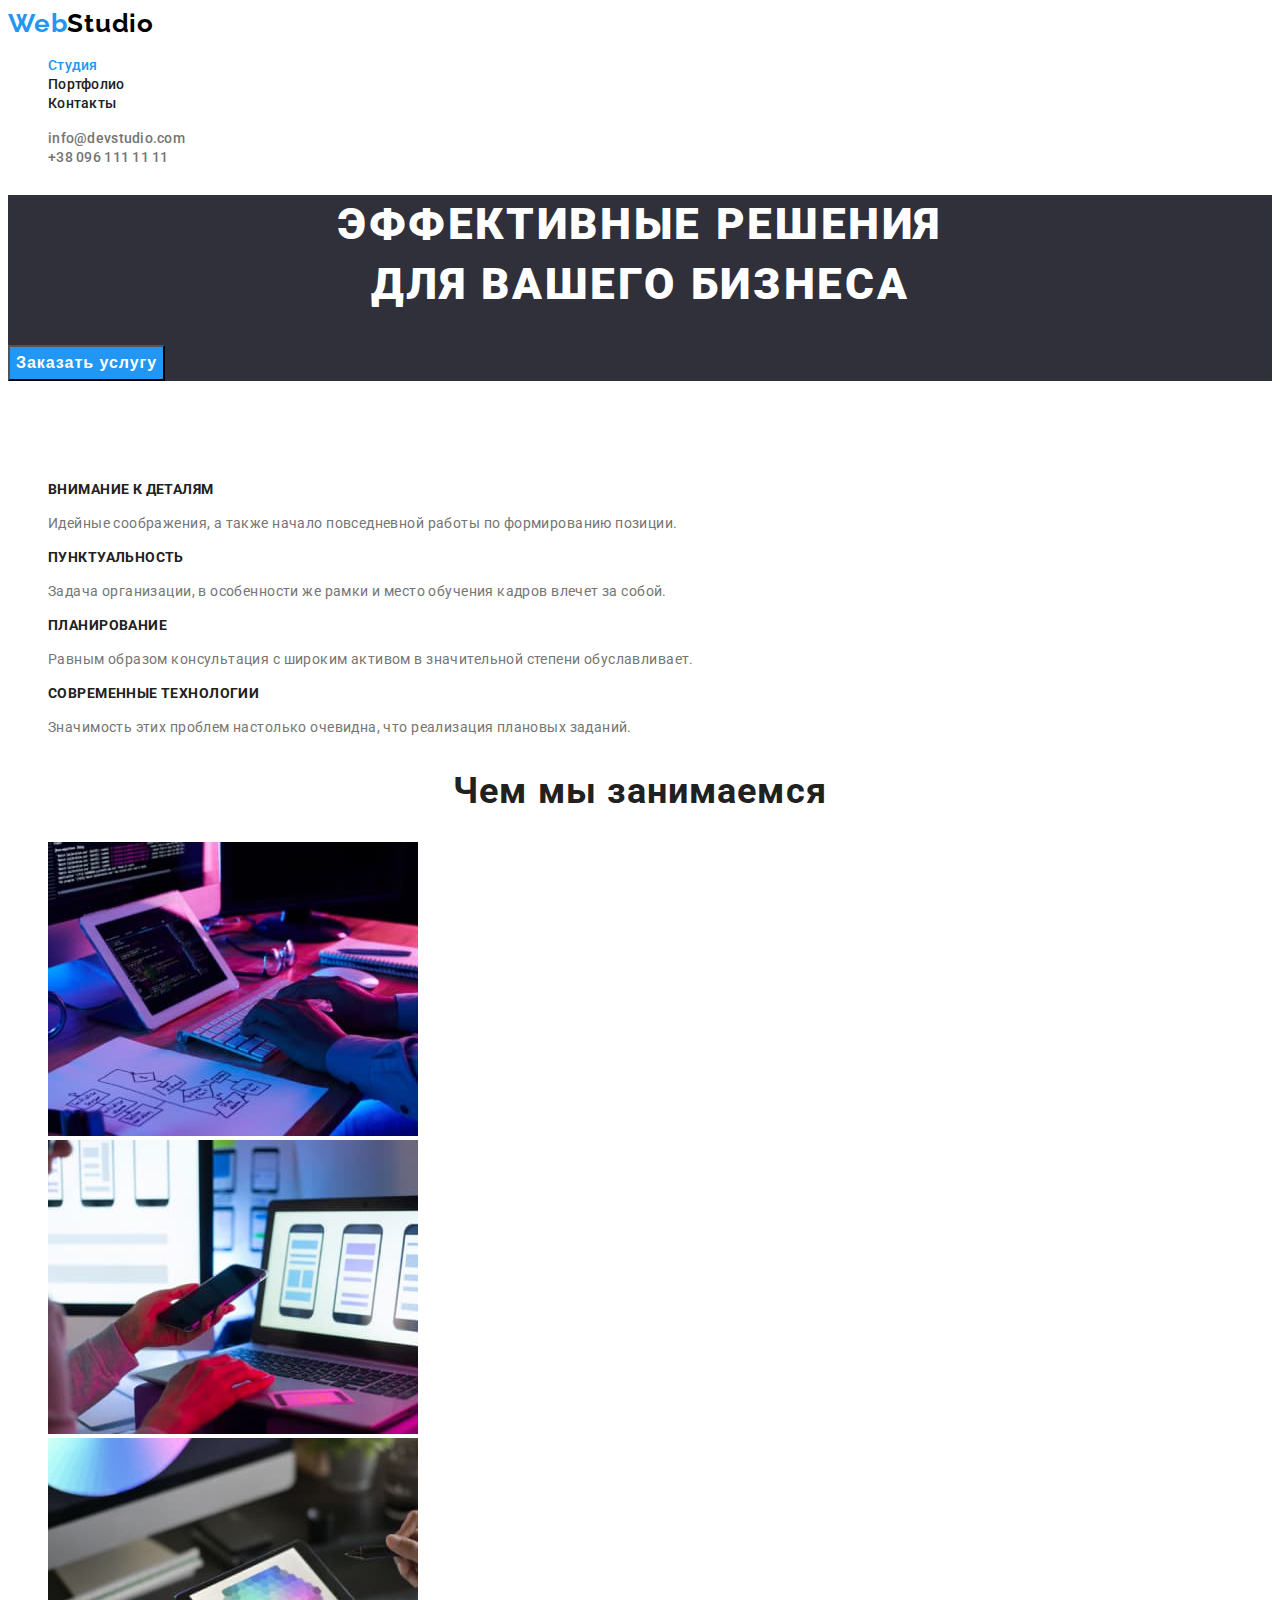
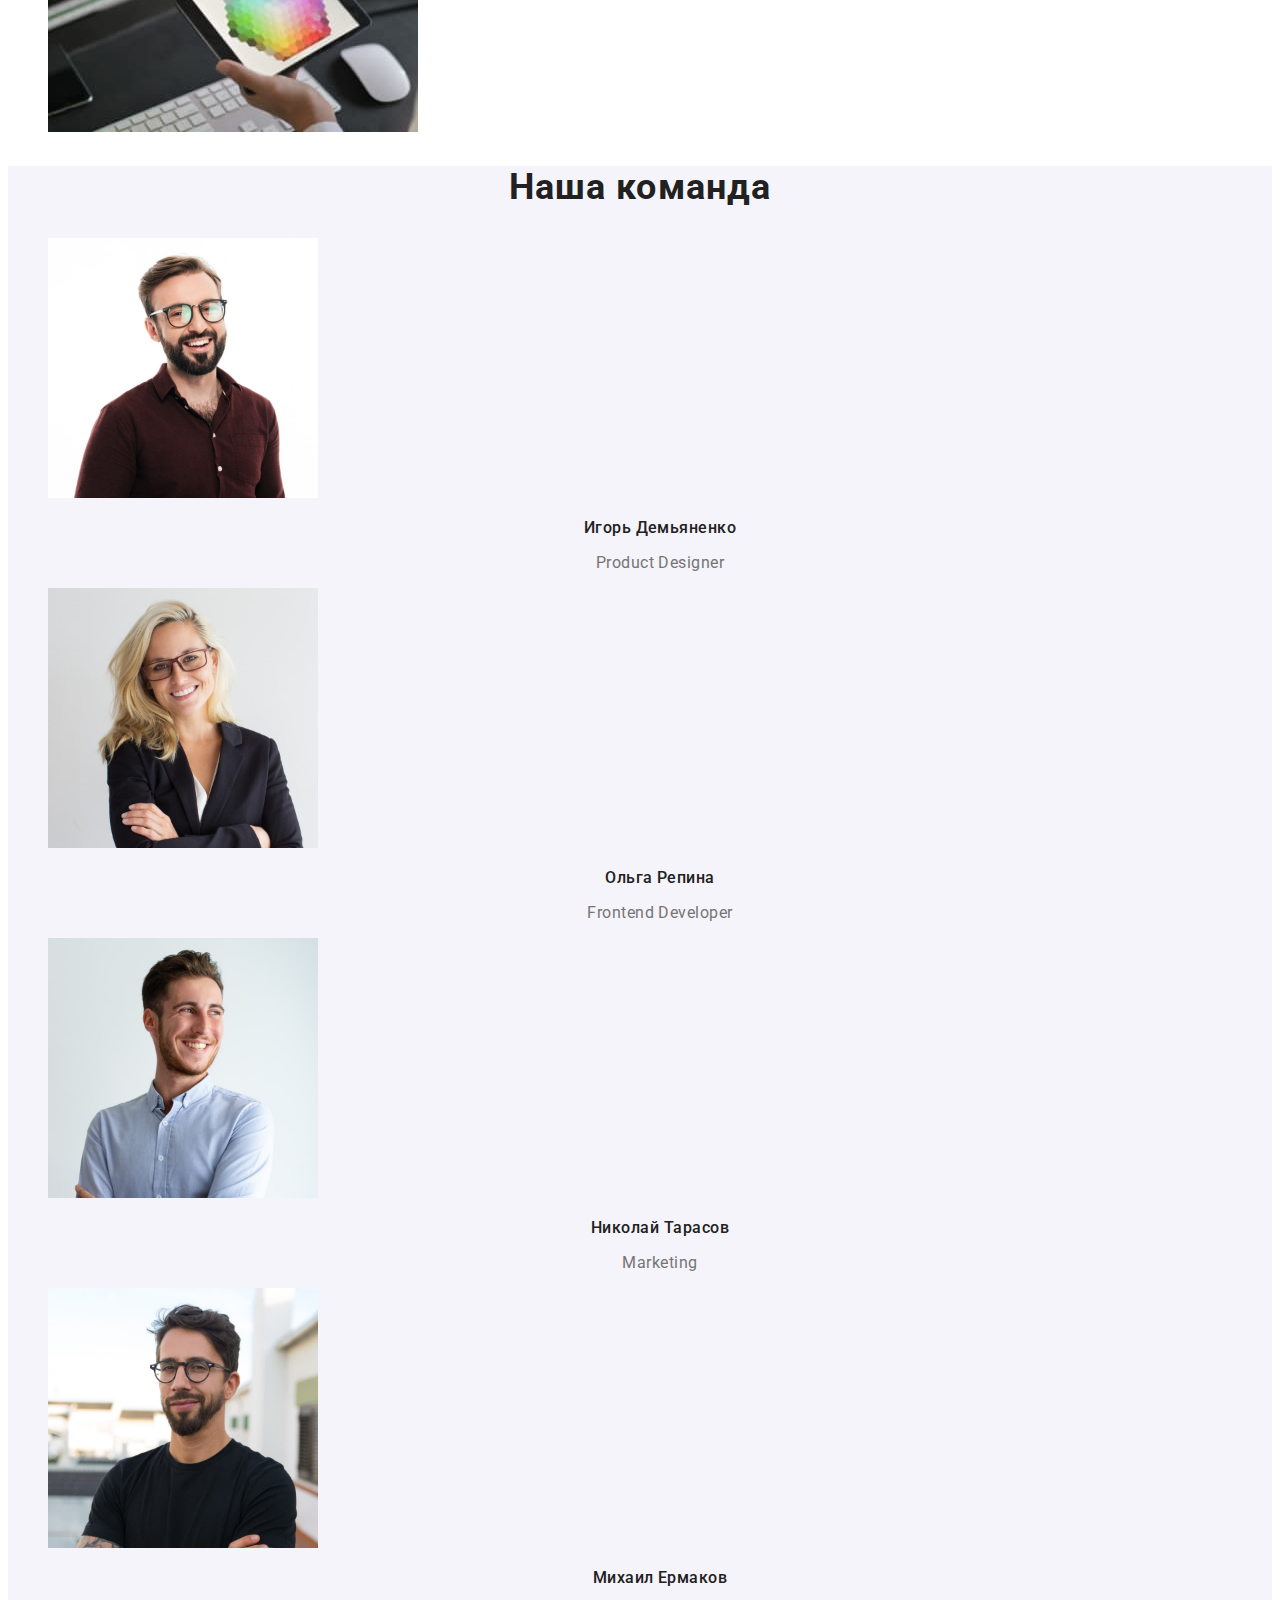
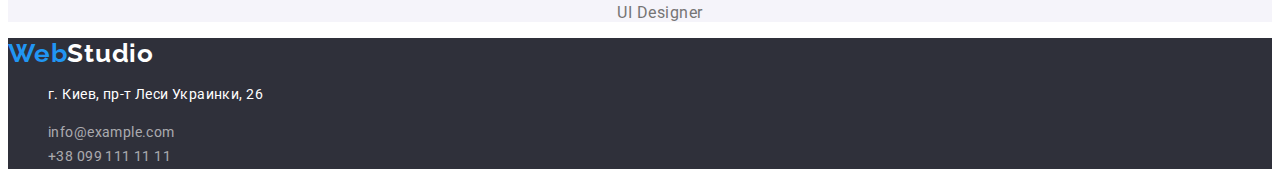
==== index.html @ df8b2f71 "Добавляет файлы hw-02" ====
<!DOCTYPE html>
<html lang="ru">
<head>
    <meta charset="UTF-8">
    <meta http-equiv="X-UA-Compatible" content="IE=edge">
    <meta name="viewport" content="width=device-width, initial-scale=1.0">
    <link rel="preconnect" href="https://fonts.googleapis.com">
    <link rel="preconnect" href="https://fonts.gstatic.com" crossorigin>
    <link href="https://fonts.googleapis.com/css2?family=Raleway:wght@700&family=Roboto:wght@400;500;700;900&display=swap" rel="stylesheet">
    <link rel="stylesheet" href="./css/style.css">
    <title>Студия</title>
</head>
<body>
    <!-- Верхняя линия-->
    <header class="header">
        <nav class="header-nav">
            <a href="" lang="en" class="logo link"><span>Web</span>Studio</a>
            <ul class="header-nav-list list">
                <li><a href="./index.html" class="header-nav-item current link">Студия</a></li>
                <li><a href="./portfolio.html" class="header-nav-item link">Портфолио</a></li>
                <li><a href="" class="header-nav-item link">Контакты</a></li>
            </ul>
        </nav>
        <ul class="header-contacts-list list">
            <li><a href="mailto:info@devstudio.com" class="header-contacts-item link">info@devstudio.com</a></li>
            <li><a href="tel:+380961111111" class="header-contacts-item link">+38 096 111 11 11</a></li>
        </ul>
    </header>
    <main>
        <!--Шапка-->
        <section class="hero">
            <h1 class="hero-title">Эффективные решения <br/> для вашего бизнеса</h1>
            <button type="button" class="hero-btn">Заказать услугу</button>
        </section>

        <!--Особенности-->
        <section class="specifics">
            <h2 class="secondary-title">Особенности</h2>
            <ul class="specifics-list list">
                <li>
                    <h3 class="specifics-title">Внимание к деталям</h3>
                    <p class="specifics-text">Идейные соображения, а также начало повседневной работы по формированию позиции.</p>
                </li>
                <li>
                    <h3 class="specifics-title">Пунктуальность</h3>
                    <p class="specifics-text">Задача организации, в особенности же рамки и место обучения кадров влечет за собой.</p>
                </li>
                <li>
                    <h3 class="specifics-title">Планирование</h3>
                    <p class="specifics-text">Равным образом консультация с широким активом в значительной степени обуславливает.</p>
                </li>
                <li>
                    <h3 class="specifics-title">Современные технологии</h3>
                    <p class="specifics-text">Значимость этих проблем настолько очевидна, что реализация плановых заданий.</p>
                </li>
            </ul>
        </section>

        <!--Чем мы занимаемся-->
        <section class="what-we-do">
            <h2 class="secondary-title">Чем мы занимаемся</h2>
            <ul class="what-we-do-list list">
                <li>
                    <a href=""><img src="./images/img1.jpg" alt="Веб-сайты" width="370" /></a>
                </li>
                <li>
                    <a href=""><img src="./images/img2.jpg" alt="Мобильные приложения" width="370" /></a>
                </li>
                <li>
                    <a href=""><img src="./images/img3.jpg" alt="Дизайн" width="370" /></a>
                </li>
            </ul>
        </section>

        <!--Наша команда-->
        <section class="team">
            <h2 class="secondary-title">Наша команда</h2>
            <ul class="team-list list">
                <li>
                    <img src="./images/demyanenko.jpg" alt="Игорь Демьяненко" width="270" class="team-list-photo">
                    <h3 class="team-list-title">Игорь Демьяненко</h3>
                    <p lang="en" class="team-list-text">Product Designer</p>
                </li>
                <li>
                    <img src="./images/repina.jpg" alt="Ольга Репина" width="270">
                    <h3 class="team-list-title">Ольга Репина</h3>
                    <p lang="en" class="team-list-text">Frontend Developer</p>
                </li>
                <li>
                    <img src="./images/tarasov.jpg" alt="Николай Тарасов" width="270">
                    <h3 class="team-list-title">Николай Тарасов</h3>
                    <p lang="en" class="team-list-text">Marketing</p>
                </li>
                <li>
                    <img src="./images/ermakov.jpg" alt="Михаил Ермаков" width="270">
                    <h3 class="team-list-title">Михаил Ермаков</h3>
                    <p lang="en" class="team-list-text">UI Designer</p>
                </li>
            </ul>
        </section>
    </main>
    <!--Подвал-->
    <footer class="footer">
        <a href="" lang="en" class="logo logo-footer link"><span>Web</span>Studio</a>
        <address>
            <ul class="address-list list">
                <li><p class="address link">г. Киев, пр-т Леси Украинки, 26</p></li>
                <li><a href="mailto:info@example.com" class="address-item link">info@example.com  </a></li>
                <li><a href="tel:+380991111111" class="address-item link">+38 099 111 11 11</a></li>
            </ul>
        </address>

    </footer>
</body>
</html>
---- css/style.css ----
/* основной черный цвет шрифта #212121 */
/* серый цвет шрифта #757575 */
/* голубой цвет #2196F3 */
/* основной белый цвет #ffffff */
/* темный фон #2F303A */
/* светло-серый фон #F5F4FA */

:root {
  --primary-text-color: #212121;
  --secondary-text-color: #757575;
  --accent-color: #2196f3;
  --primary-white-color: #ffffff;
  --dark-bg-color: #2f303a;
  --lightgray-bg-color: #f5f4fa;
}
body {
  font-family: "Roboto", sans-serif;
  color: var(--primary-text-color);
}
.list {
  list-style: none;
}
.link {
  text-decoration: none;
}
/* Верхняя линия*/
.logo {
  color: #000000;
  font-family: "Raleway", sans-serif;
  font-weight: 700;
  font-size: 26px;
  line-height: 1.19;
  letter-spacing: 0.03em;
}

.logo > span {
  color: var(--accent-color);
}

.header-nav-item,
.header-contacts-item {
  color: var(--primary-text-color);
  font-weight: 500;
  font-size: 14px;
  line-height: 1.14;
  letter-spacing: 0.02em;
}

.header-contacts-item {
  color: var(--secondary-text-color);
}

.header-nav-item:hover,
.header-nav-item:focus,
.header-contacts-item:hover,
.header-contacts-item:focus,
.header-nav-item.current {
  color: var(--accent-color);
}

/* Шапка */

.hero {
  background-color: var(--dark-bg-color);
}
.hero-title {
  color: var(--primary-white-color);
  font-weight: 900;
  font-size: 44px;
  line-height: 1.36;
  text-align: center;
  letter-spacing: 0.06em;
  text-transform: uppercase;
}
.hero-btn {
  color: var(--primary-white-color);
  background-color: var(--accent-color);
  font-weight: 700;
  font-size: 16px;
  line-height: 1.875;
  letter-spacing: 0.06em;
}
.hero-btn:focus,
.hero-btn:hover {
  background-color: #188ce8;
}

/* Особенности */

.secondary-title {
  font-weight: 700;
  font-size: 36px;
  line-height: 1.17;
  text-align: center;
  letter-spacing: 0.03em;
}
/* Временный вариант скрыть заголовок, которого нет на макете */
.specifics > .secondary-title {
  color: var(--primary-white-color);
}

.specifics-title {
  font-weight: 700;
  font-size: 14px;
  line-height: 1.14;
  letter-spacing: 0.03em;
  text-transform: uppercase;
}

.specifics-text {
  color: var(--secondary-text-color);
  font-size: 14px;
  line-height: 1.71;
  letter-spacing: 0.03em;
}

/* наша команда */
.team {
  background-color: var(--lightgray-bg-color);
}

.team-list-title,
.team-list-text {
  font-weight: 500;
  font-size: 16px;
  line-height: 1.19;
  text-align: center;
  letter-spacing: 0.03em;
}

.team-list-text {
  font-weight: 400;
  color: var(--secondary-text-color);
}

/* Портфолио */

/* Временный вариант скрыть заголовок, которого нет на макете */
.portfolio-title {
  color: var(--primary-white-color);
}
.portfolio-btn {
  background-color: var(--lightgray-bg-color);
  font-family: inherit;
  font-weight: 500;
  font-size: 16px;
  line-height: 1.62;
  text-align: center;
  letter-spacing: 0.03em;
  cursor: pointer;
}
.portfolio-btn:focus,
.portfolio-btn:hover {
  background-color: var(--accent-color);
  color: var(--primary-white-color);
}

.portfolio-list-title {
  color: var(--primary-text-color);
  font-weight: 700;
  font-size: 18px;
  line-height: 2;
  letter-spacing: 0.06em;
}
.portfolio-list-text {
  color: var(--secondary-text-color);
  font-size: 16px;
  line-height: 1.875;
  letter-spacing: 0.03em;
}
/* Подвал */
.footer {
  background-color: var(--dark-bg-color);
}
.logo-footer {
  color: var(--primary-white-color);
}
.address-list {
  color: var(--primary-white-color);
  font-style: normal;
  font-size: 14px;
  line-height: 1.71;
  letter-spacing: 0.03em;
}
.address-item {
  color: rgba(255, 255, 255, 0.6);
}
.address-item:hover,
.address-item:focus {
  color: var(--accent-color);
}
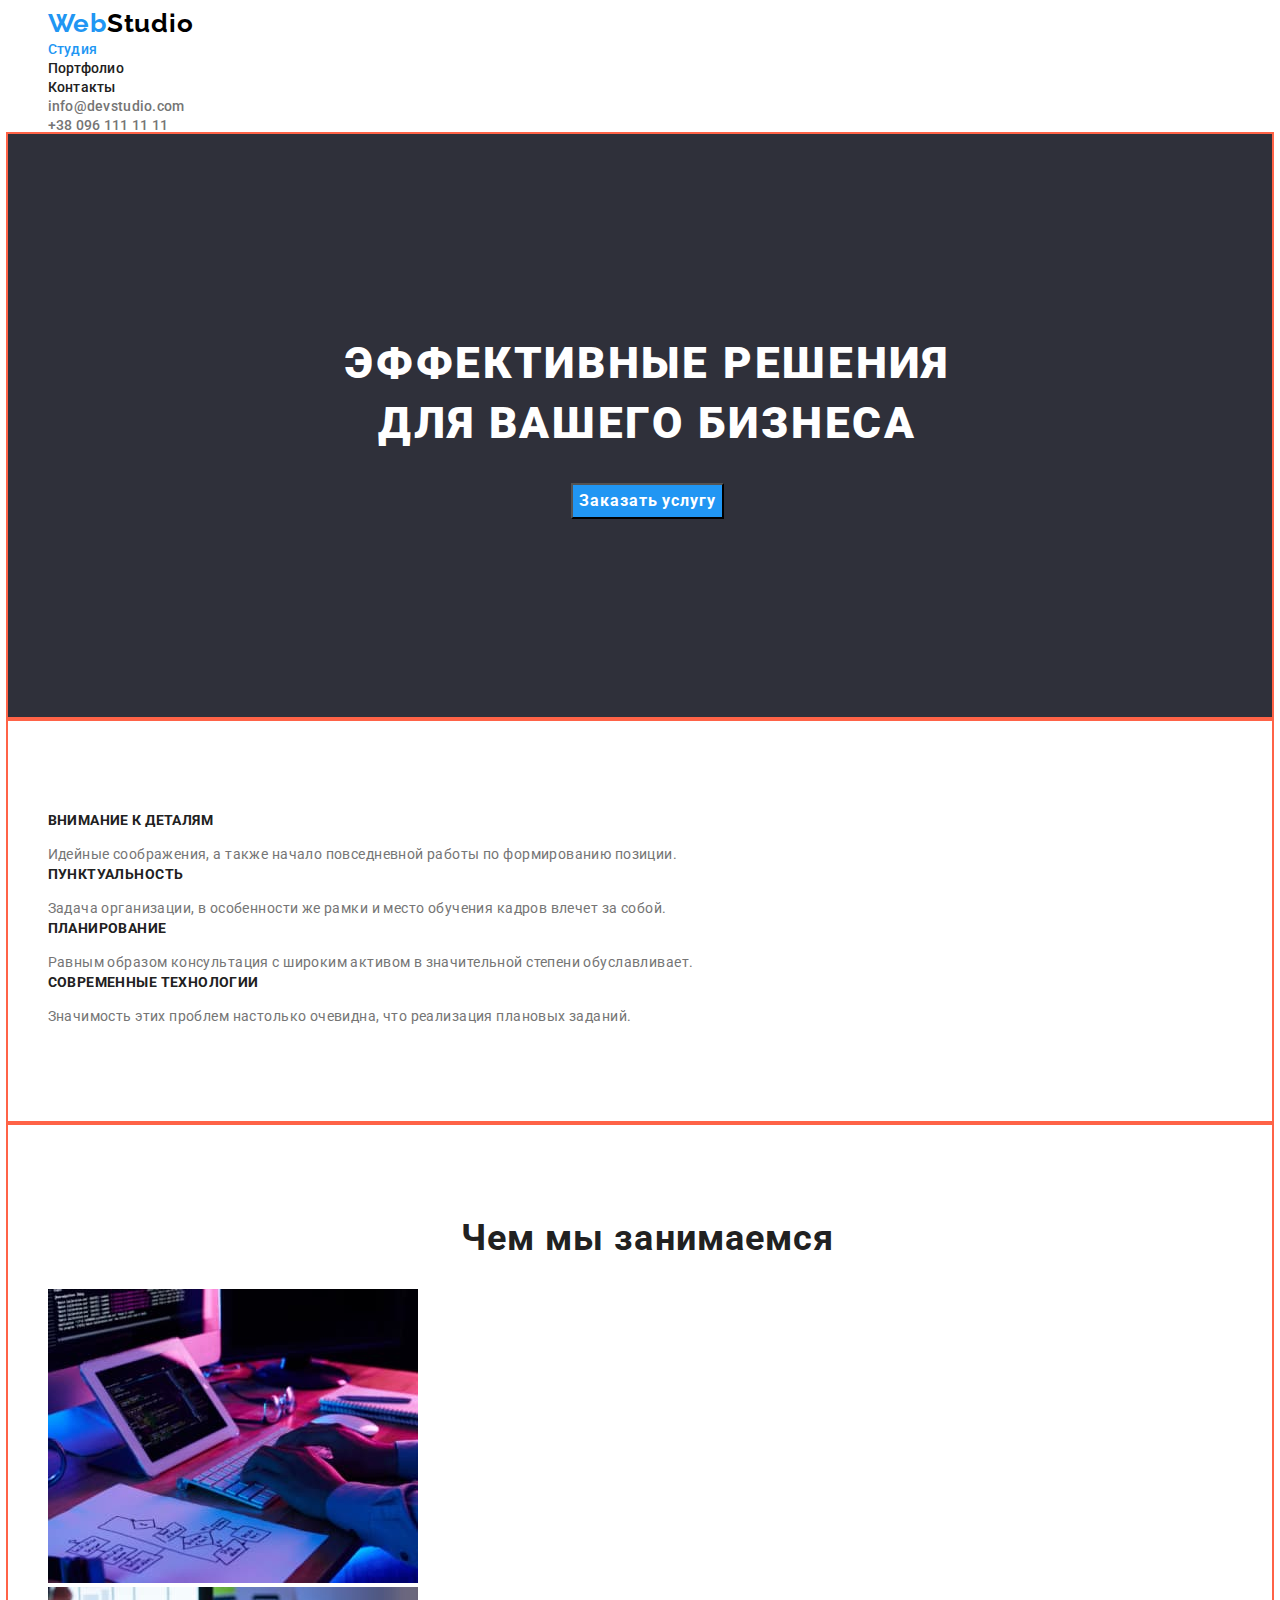
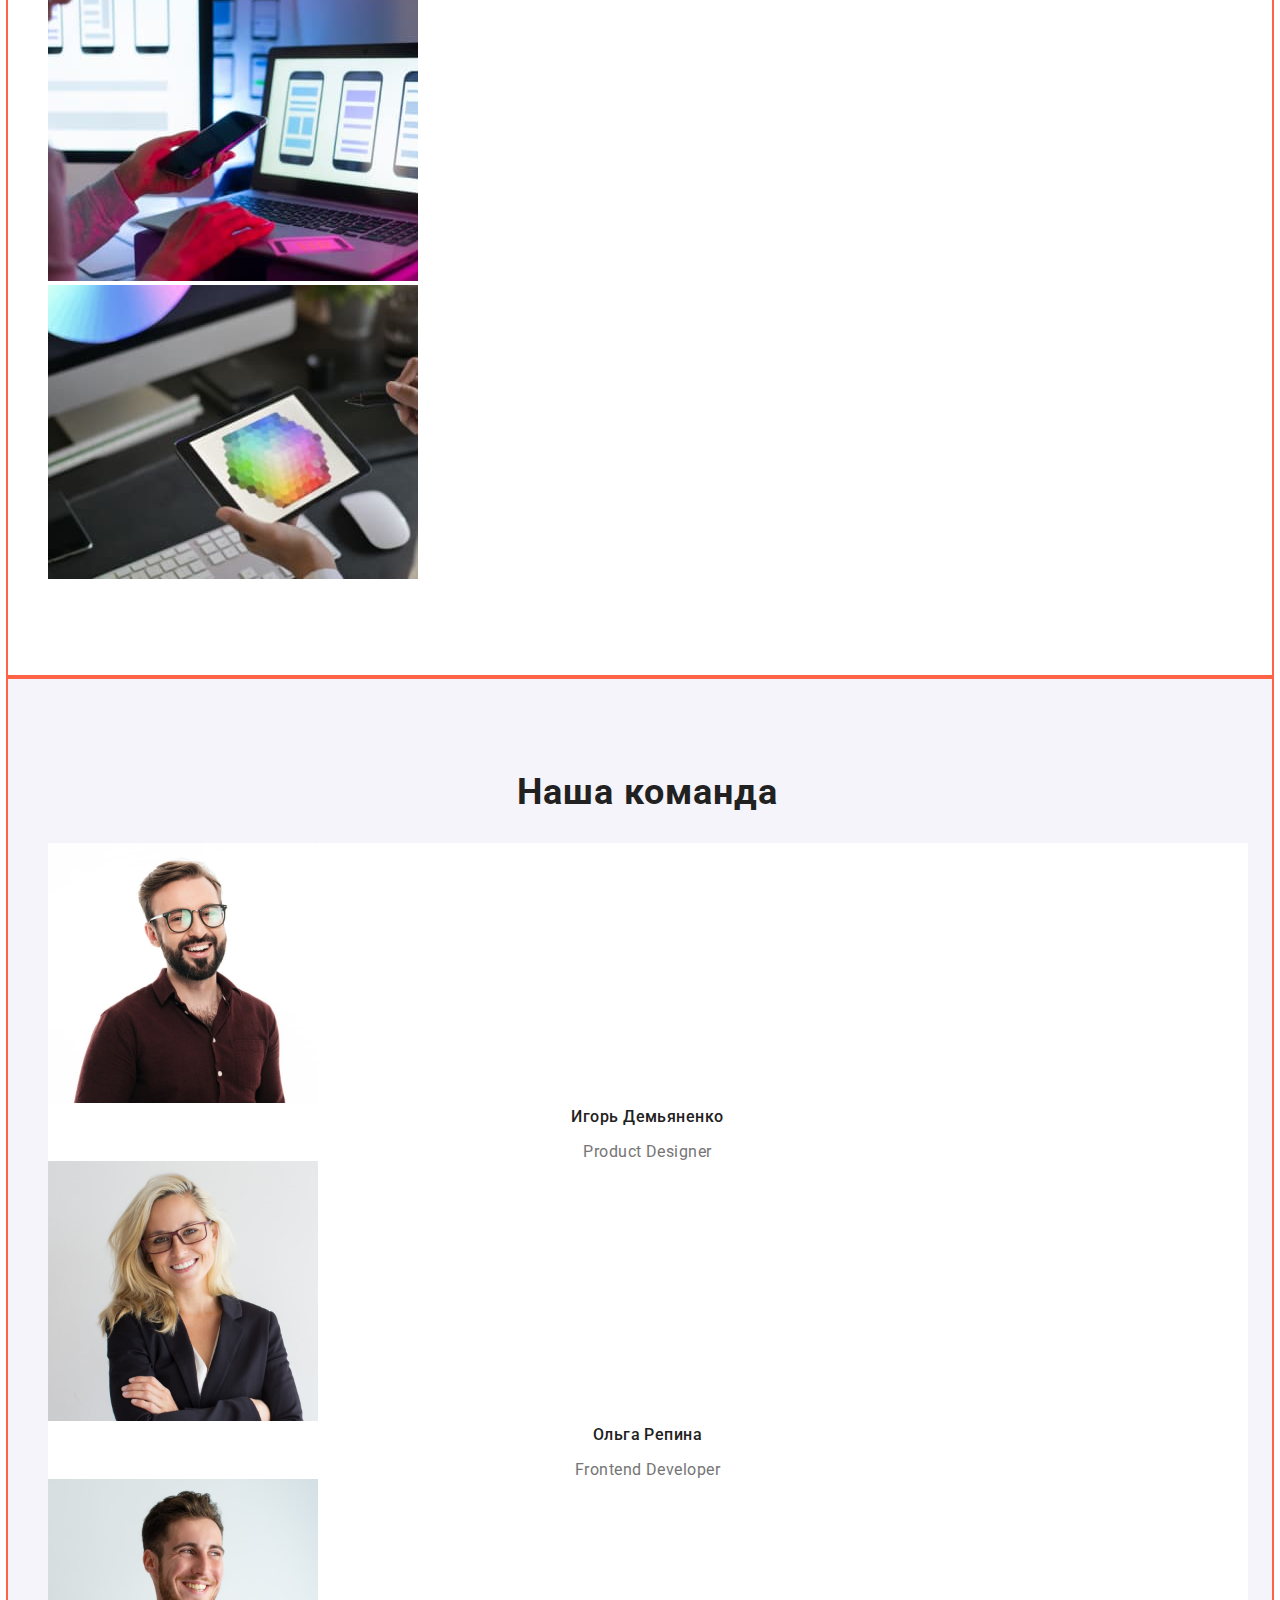
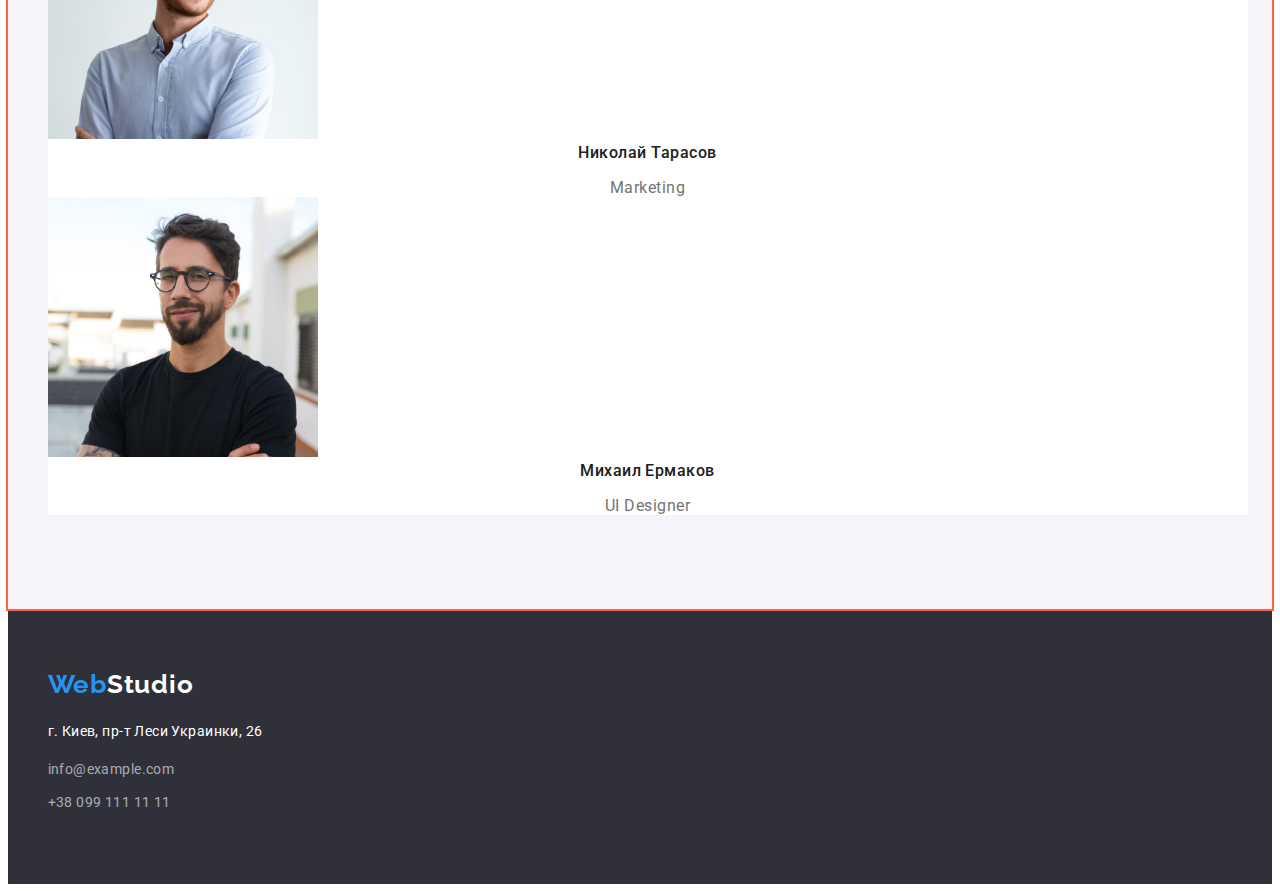
==== commit f37c4fe3: "добавляет ширины, отступы, поля страницы Студия" ====
--- a/index.html
+++ b/index.html
@@ -4,6 +4,7 @@
     <meta charset="UTF-8">
     <meta http-equiv="X-UA-Compatible" content="IE=edge">
     <meta name="viewport" content="width=device-width, initial-scale=1.0">
+    <link rel="stylesheet" href="node_modules/modern-normalize/modern-normalize.css">
     <link rel="preconnect" href="https://fonts.googleapis.com">
     <link rel="preconnect" href="https://fonts.gstatic.com" crossorigin>
     <link href="https://fonts.googleapis.com/css2?family=Raleway:wght@700&family=Roboto:wght@400;500;700;900&display=swap" rel="stylesheet">
@@ -12,7 +13,9 @@
 </head>
 <body>
     <!-- Верхняя линия-->
+    
     <header class="header">
+        <div class="container">
         <nav class="header-nav">
             <a href="" lang="en" class="logo link"><span>Web</span>Studio</a>
             <ul class="header-nav-list list">
@@ -25,90 +28,104 @@
             <li><a href="mailto:info@devstudio.com" class="header-contacts-item link">info@devstudio.com</a></li>
             <li><a href="tel:+380961111111" class="header-contacts-item link">+38 096 111 11 11</a></li>
         </ul>
+        </div>
     </header>
     <main>
         <!--Шапка-->
-        <section class="hero">
+        <section class="hero section">
+            <div class="container">
             <h1 class="hero-title">Эффективные решения <br/> для вашего бизнеса</h1>
             <button type="button" class="hero-btn">Заказать услугу</button>
+            </div>
         </section>
 
         <!--Особенности-->
-        <section class="specifics">
-            <h2 class="secondary-title">Особенности</h2>
-            <ul class="specifics-list list">
-                <li>
-                    <h3 class="specifics-title">Внимание к деталям</h3>
-                    <p class="specifics-text">Идейные соображения, а также начало повседневной работы по формированию позиции.</p>
-                </li>
-                <li>
-                    <h3 class="specifics-title">Пунктуальность</h3>
-                    <p class="specifics-text">Задача организации, в особенности же рамки и место обучения кадров влечет за собой.</p>
-                </li>
-                <li>
-                    <h3 class="specifics-title">Планирование</h3>
-                    <p class="specifics-text">Равным образом консультация с широким активом в значительной степени обуславливает.</p>
-                </li>
-                <li>
-                    <h3 class="specifics-title">Современные технологии</h3>
-                    <p class="specifics-text">Значимость этих проблем настолько очевидна, что реализация плановых заданий.</p>
-                </li>
-            </ul>
+        <section class="specifics section">
+            <div class="container">
+                <!-- <h2 class="secondary-title">Особенности</h2> -->
+                <ul class="specifics-list list">
+                    <li>
+                        <h3 class="specifics-title">Внимание к деталям</h3>
+                        <p class="specifics-text">Идейные соображения, а также начало повседневной работы по формированию позиции.</p>
+                    </li>
+                    <li>
+                        <h3 class="specifics-title">Пунктуальность</h3>
+                        <p class="specifics-text">Задача организации, в особенности же рамки и место обучения кадров влечет за собой.
+                        </p>
+                    </li>
+                    <li>
+                        <h3 class="specifics-title">Планирование</h3>
+                        <p class="specifics-text">Равным образом консультация с широким активом в значительной степени обуславливает.
+                        </p>
+                    </li>
+                    <li>
+                        <h3 class="specifics-title">Современные технологии</h3>
+                        <p class="specifics-text">Значимость этих проблем настолько очевидна, что реализация плановых заданий.</p>
+                    </li>
+                </ul>
+            </div>
         </section>
 
         <!--Чем мы занимаемся-->
-        <section class="what-we-do">
-            <h2 class="secondary-title">Чем мы занимаемся</h2>
-            <ul class="what-we-do-list list">
-                <li>
-                    <a href=""><img src="./images/img1.jpg" alt="Веб-сайты" width="370" /></a>
-                </li>
-                <li>
-                    <a href=""><img src="./images/img2.jpg" alt="Мобильные приложения" width="370" /></a>
-                </li>
-                <li>
-                    <a href=""><img src="./images/img3.jpg" alt="Дизайн" width="370" /></a>
-                </li>
-            </ul>
+        <section class="what-we-do section">
+            <div class="container">
+                <h2 class="secondary-title">Чем мы занимаемся</h2>
+                <ul class="what-we-do-list list">
+                    <li>
+                        <a href=""><img src="./images/img1.jpg" alt="Веб-сайты" width="370" /></a>
+                    </li>
+                    <li>
+                        <a href=""><img src="./images/img2.jpg" alt="Мобильные приложения" width="370" /></a>
+                    </li>
+                    <li>
+                        <a href=""><img src="./images/img3.jpg" alt="Дизайн" width="370" /></a>
+                    </li>
+                </ul>
+            </div>
         </section>
 
         <!--Наша команда-->
-        <section class="team">
-            <h2 class="secondary-title">Наша команда</h2>
-            <ul class="team-list list">
-                <li>
-                    <img src="./images/demyanenko.jpg" alt="Игорь Демьяненко" width="270" class="team-list-photo">
-                    <h3 class="team-list-title">Игорь Демьяненко</h3>
-                    <p lang="en" class="team-list-text">Product Designer</p>
-                </li>
-                <li>
-                    <img src="./images/repina.jpg" alt="Ольга Репина" width="270">
-                    <h3 class="team-list-title">Ольга Репина</h3>
-                    <p lang="en" class="team-list-text">Frontend Developer</p>
-                </li>
-                <li>
-                    <img src="./images/tarasov.jpg" alt="Николай Тарасов" width="270">
-                    <h3 class="team-list-title">Николай Тарасов</h3>
-                    <p lang="en" class="team-list-text">Marketing</p>
-                </li>
-                <li>
-                    <img src="./images/ermakov.jpg" alt="Михаил Ермаков" width="270">
-                    <h3 class="team-list-title">Михаил Ермаков</h3>
-                    <p lang="en" class="team-list-text">UI Designer</p>
-                </li>
-            </ul>
+        <section class="team section">
+            <div class="container">
+                <h2 class="secondary-title">Наша команда</h2>
+                <ul class="team-list list">
+                    <li class="team-list-item">
+                        <img src="./images/demyanenko.jpg" alt="Игорь Демьяненко" width="270" class="team-list-photo">
+                        <h3 class="team-list-title">Игорь Демьяненко</h3>
+                        <p lang="en" class="team-list-text">Product Designer</p>
+                    </li>
+                    <li class="team-list-item">
+                        <img src="./images/repina.jpg" alt="Ольга Репина" width="270">
+                        <h3 class="team-list-title">Ольга Репина</h3>
+                        <p lang="en" class="team-list-text">Frontend Developer</p>
+                    </li>
+                    <li class="team-list-item">
+                        <img src="./images/tarasov.jpg" alt="Николай Тарасов" width="270">
+                        <h3 class="team-list-title">Николай Тарасов</h3>
+                        <p lang="en" class="team-list-text">Marketing</p>
+                    </li>
+                    <li class="team-list-item">
+                        <img src="./images/ermakov.jpg" alt="Михаил Ермаков" width="270">
+                        <h3 class="team-list-title">Михаил Ермаков</h3>
+                        <p lang="en" class="team-list-text">UI Designer</p>
+                    </li>
+                </ul>
+            </div>
         </section>
     </main>
     <!--Подвал-->
     <footer class="footer">
-        <a href="" lang="en" class="logo logo-footer link"><span>Web</span>Studio</a>
+        <div class="container">
+            <a href="" lang="en" class="logo logo-footer link"><span>Web</span>Studio</a>
         <address>
             <ul class="address-list list">
-                <li><p class="address link">г. Киев, пр-т Леси Украинки, 26</p></li>
-                <li><a href="mailto:info@example.com" class="address-item link">info@example.com  </a></li>
+                <li>
+                    <p class="address">г. Киев, пр-т Леси Украинки, 26</p>
+                </li>
+                <li><a href="mailto:info@example.com" class="address-item link">info@example.com </a></li>
                 <li><a href="tel:+380991111111" class="address-item link">+38 099 111 11 11</a></li>
             </ul>
-        </address>
+        </address></div>
 
     </footer>
 </body>
--- a/css/style.css
+++ b/css/style.css
@@ -14,19 +14,35 @@
   --lightgray-bg-color: #f5f4fa;
 }
 body {
-  font-family: "Roboto", sans-serif;
+  font-family: 'Roboto', sans-serif;
   color: var(--primary-text-color);
 }
 .list {
   list-style: none;
+  padding: 0;
+  margin: 0;
 }
 .link {
   text-decoration: none;
+}
+.container {
+  margin-left: auto;
+  margin-right: auto;
+  padding-left: 15px;
+  padding-right: 15 px;
+  width: 1200px;
+  /* outline: tomato 2px solid; */
+}
+
+.section {
+  padding-bottom: 94px;
+  padding-top: 94px;
+  outline: tomato 2px solid;
 }
 /* Верхняя линия*/
 .logo {
   color: #000000;
-  font-family: "Raleway", sans-serif;
+  font-family: 'Raleway', sans-serif;
   font-weight: 700;
   font-size: 26px;
   line-height: 1.19;
@@ -62,15 +78,20 @@
 
 .hero {
   background-color: var(--dark-bg-color);
+  text-align: center;
+  padding-top: 200px;
+  padding-bottom: 200px;
 }
 .hero-title {
   color: var(--primary-white-color);
   font-weight: 900;
   font-size: 44px;
   line-height: 1.36;
-  text-align: center;
+
   letter-spacing: 0.06em;
   text-transform: uppercase;
+  margin-top: 0;
+  margin-bottom: 30;
 }
 .hero-btn {
   color: var(--primary-white-color);
@@ -79,6 +100,8 @@
   font-size: 16px;
   line-height: 1.875;
   letter-spacing: 0.06em;
+  font-family: inherit;
+  cursor: pointer;
 }
 .hero-btn:focus,
 .hero-btn:hover {
@@ -88,19 +111,21 @@
 /* Особенности */
 
 .secondary-title {
-  font-weight: 700;
   font-size: 36px;
   line-height: 1.17;
   text-align: center;
   letter-spacing: 0.03em;
+  margin-top: 0;
+  margin-bottom: 50;
 }
 /* Временный вариант скрыть заголовок, которого нет на макете */
-.specifics > .secondary-title {
-  color: var(--primary-white-color);
-}
+/* .specifics .secondary-title {
+  color: var(--primary-white-color);
+} */
 
 .specifics-title {
-  font-weight: 700;
+  margin-top: 0;
+  margin-bottom: 10;
   font-size: 14px;
   line-height: 1.14;
   letter-spacing: 0.03em;
@@ -108,17 +133,23 @@
 }
 
 .specifics-text {
+  margin-top: 0;
+  margin-bottom: 0;
   color: var(--secondary-text-color);
   font-size: 14px;
   line-height: 1.71;
   letter-spacing: 0.03em;
 }
+
+/* Чем мы занимаемся */
 
 /* наша команда */
 .team {
   background-color: var(--lightgray-bg-color);
 }
-
+.team-list-item {
+  background-color: var(--primary-white-color);
+}
 .team-list-title,
 .team-list-text {
   font-weight: 500;
@@ -127,8 +158,14 @@
   text-align: center;
   letter-spacing: 0.03em;
 }
+.team-list-title {
+  margin-top: 0;
+  margin-bottom: 10;
+}
 
 .team-list-text {
+  margin-top: 0;
+  margin-bottom: 0;
   font-weight: 400;
   color: var(--secondary-text-color);
 }
@@ -157,7 +194,6 @@
 
 .portfolio-list-title {
   color: var(--primary-text-color);
-  font-weight: 700;
   font-size: 18px;
   line-height: 2;
   letter-spacing: 0.06em;
@@ -171,9 +207,13 @@
 /* Подвал */
 .footer {
   background-color: var(--dark-bg-color);
+  padding-top: 60px;
+  padding-bottom: 60px;
 }
 .logo-footer {
-  color: var(--primary-white-color);
+  display: inline-block;
+  color: var(--primary-white-color);
+  margin-bottom: 20px;
 }
 .address-list {
   color: var(--primary-white-color);
@@ -181,9 +221,15 @@
   font-size: 14px;
   line-height: 1.71;
   letter-spacing: 0.03em;
+}
+.address {
+  margin-top: 0;
+  margin-bottom: 9;
 }
 .address-item {
   color: rgba(255, 255, 255, 0.6);
+  display: inline-block;
+  margin-bottom: 9px;
 }
 .address-item:hover,
 .address-item:focus {
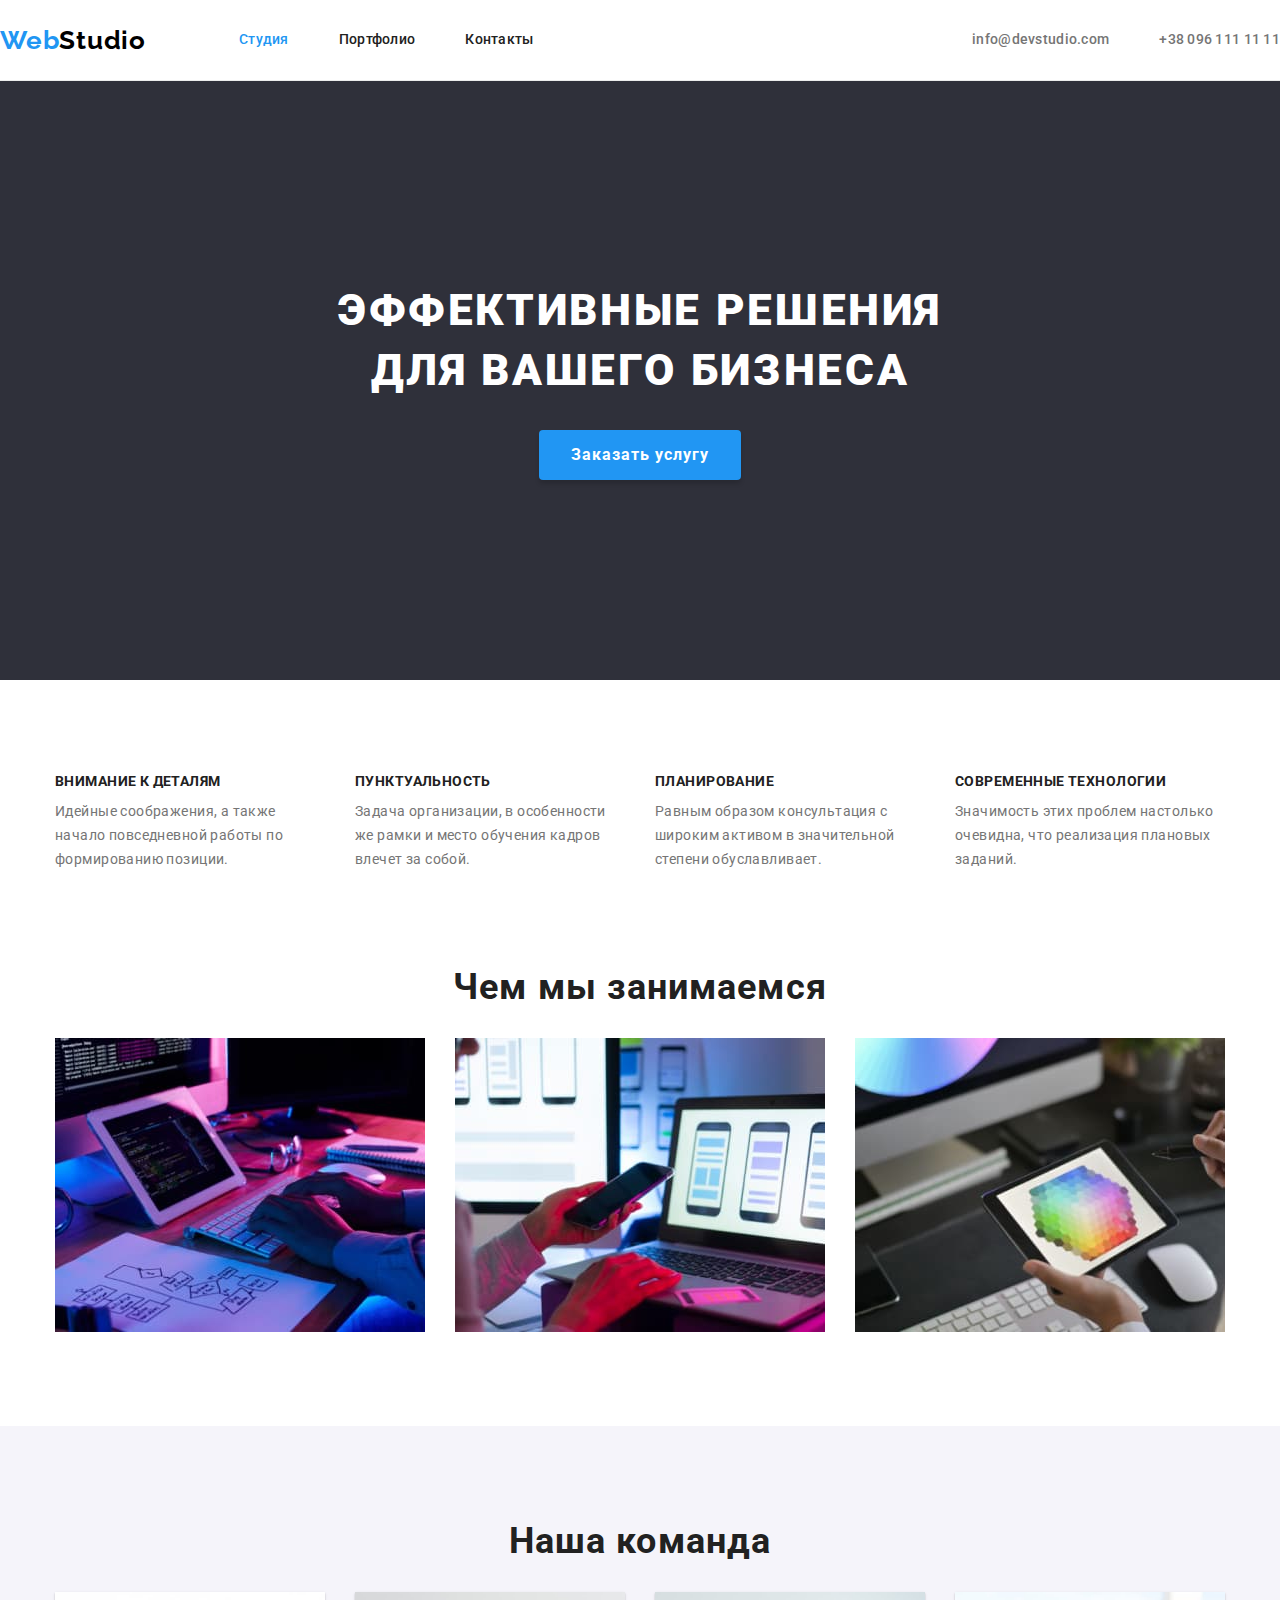
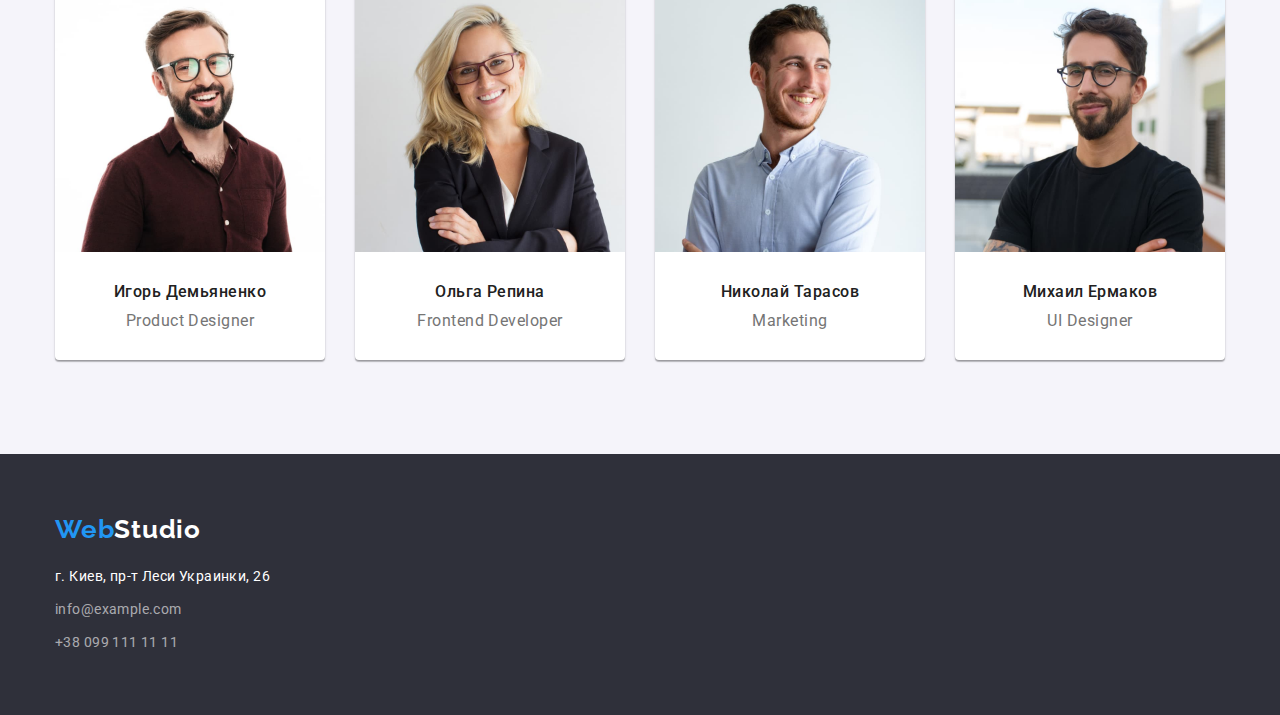
==== commit eea32640: "Добавляет позиционирование контента" ====
--- a/index.html
+++ b/index.html
@@ -4,61 +4,62 @@
     <meta charset="UTF-8">
     <meta http-equiv="X-UA-Compatible" content="IE=edge">
     <meta name="viewport" content="width=device-width, initial-scale=1.0">
-    <link rel="stylesheet" href="node_modules/modern-normalize/modern-normalize.css">
     <link rel="preconnect" href="https://fonts.googleapis.com">
     <link rel="preconnect" href="https://fonts.gstatic.com" crossorigin>
     <link href="https://fonts.googleapis.com/css2?family=Raleway:wght@700&family=Roboto:wght@400;500;700;900&display=swap" rel="stylesheet">
+    <link rel="stylesheet" href="https://cdnjs.cloudflare.com/ajax/libs/modern-normalize/1.1.0/modern-normalize.min.css">
     <link rel="stylesheet" href="./css/style.css">
     <title>Студия</title>
 </head>
 <body>
+
     <!-- Верхняя линия-->
-    
-    <header class="header">
-        <div class="container">
+        <header class="header">
+        <div class="header-container">
         <nav class="header-nav">
-            <a href="" lang="en" class="logo link"><span>Web</span>Studio</a>
+            <a href="./index.html" lang="en" class="logo link"><span>Web</span>Studio</a>
             <ul class="header-nav-list list">
-                <li><a href="./index.html" class="header-nav-item current link">Студия</a></li>
-                <li><a href="./portfolio.html" class="header-nav-item link">Портфолио</a></li>
-                <li><a href="" class="header-nav-item link">Контакты</a></li>
+                <li class="item"><a href="./index.html" class="header-nav-item current link">Студия</a></li>
+                <li class="item"><a href="./portfolio.html" class="header-nav-item link">Портфолио</a></li>
+                <li class="item"><a href="" class="header-nav-item link">Контакты</a></li>
             </ul>
         </nav>
         <ul class="header-contacts-list list">
-            <li><a href="mailto:info@devstudio.com" class="header-contacts-item link">info@devstudio.com</a></li>
-            <li><a href="tel:+380961111111" class="header-contacts-item link">+38 096 111 11 11</a></li>
+            <li class="item"><a href="mailto:info@devstudio.com" class="header-contacts-item link">info@devstudio.com</a></li>
+            <li class="item"><a href="tel:+380961111111" class="header-contacts-item link">+38 096 111 11 11</a></li>
         </ul>
         </div>
     </header>
+
     <main>
-        <!--Шапка-->
+    <!--Герой-->
         <section class="hero section">
-            <div class="container">
+            
             <h1 class="hero-title">Эффективные решения <br/> для вашего бизнеса</h1>
             <button type="button" class="hero-btn">Заказать услугу</button>
-            </div>
+            
         </section>
 
-        <!--Особенности-->
+    <!--Особенности-->
         <section class="specifics section">
             <div class="container">
-                <!-- <h2 class="secondary-title">Особенности</h2> -->
+                <h2 class="visually-hidden">Особенности</h2>
                 <ul class="specifics-list list">
-                    <li>
+                    <li class="item">
                         <h3 class="specifics-title">Внимание к деталям</h3>
                         <p class="specifics-text">Идейные соображения, а также начало повседневной работы по формированию позиции.</p>
                     </li>
-                    <li>
+                    <li class="item">
                         <h3 class="specifics-title">Пунктуальность</h3>
                         <p class="specifics-text">Задача организации, в особенности же рамки и место обучения кадров влечет за собой.
                         </p>
                     </li>
-                    <li>
+                    <li class="item">
                         <h3 class="specifics-title">Планирование</h3>
                         <p class="specifics-text">Равным образом консультация с широким активом в значительной степени обуславливает.
                         </p>
                     </li>
-                    <li>
+                    <li class="item">
                         <h3 class="specifics-title">Современные технологии</h3>
                         <p class="specifics-text">Значимость этих проблем настолько очевидна, что реализация плановых заданий.</p>
                     </li>
@@ -66,45 +67,45 @@
             </div>
         </section>
 
-        <!--Чем мы занимаемся-->
+    <!--Чем мы занимаемся-->
         <section class="what-we-do section">
             <div class="container">
                 <h2 class="secondary-title">Чем мы занимаемся</h2>
                 <ul class="what-we-do-list list">
-                    <li>
+                    <li class="item">
                         <a href=""><img src="./images/img1.jpg" alt="Веб-сайты" width="370" /></a>
                     </li>
-                    <li>
+                    <li class="item">
                         <a href=""><img src="./images/img2.jpg" alt="Мобильные приложения" width="370" /></a>
                     </li>
-                    <li>
+                    <li class="item">
                         <a href=""><img src="./images/img3.jpg" alt="Дизайн" width="370" /></a>
                     </li>
                 </ul>
             </div>
         </section>
 
-        <!--Наша команда-->
+    <!--Наша команда-->
         <section class="team section">
             <div class="container">
                 <h2 class="secondary-title">Наша команда</h2>
                 <ul class="team-list list">
-                    <li class="team-list-item">
+                    <li class="item">
                         <img src="./images/demyanenko.jpg" alt="Игорь Демьяненко" width="270" class="team-list-photo">
                         <h3 class="team-list-title">Игорь Демьяненко</h3>
                         <p lang="en" class="team-list-text">Product Designer</p>
                     </li>
-                    <li class="team-list-item">
+                    <li class="item">
                         <img src="./images/repina.jpg" alt="Ольга Репина" width="270">
                         <h3 class="team-list-title">Ольга Репина</h3>
                         <p lang="en" class="team-list-text">Frontend Developer</p>
                     </li>
-                    <li class="team-list-item">
+                    <li class="item">
                         <img src="./images/tarasov.jpg" alt="Николай Тарасов" width="270">
                         <h3 class="team-list-title">Николай Тарасов</h3>
                         <p lang="en" class="team-list-text">Marketing</p>
                     </li>
-                    <li class="team-list-item">
+                    <li class="item">
                         <img src="./images/ermakov.jpg" alt="Михаил Ермаков" width="270">
                         <h3 class="team-list-title">Михаил Ермаков</h3>
                         <p lang="en" class="team-list-text">UI Designer</p>
@@ -116,14 +117,14 @@
     <!--Подвал-->
     <footer class="footer">
         <div class="container">
-            <a href="" lang="en" class="logo logo-footer link"><span>Web</span>Studio</a>
+            <a href="./index.html" lang="en" class="logo logo-footer link"><span>Web</span>Studio</a>
         <address>
             <ul class="address-list list">
-                <li>
+                <li class="item">
                     <p class="address">г. Киев, пр-т Леси Украинки, 26</p>
                 </li>
-                <li><a href="mailto:info@example.com" class="address-item link">info@example.com </a></li>
-                <li><a href="tel:+380991111111" class="address-item link">+38 099 111 11 11</a></li>
+                <li class="item"><a href="mailto:info@example.com" class="address-item link">info@example.com </a></li>
+                <li class="item"><a href="tel:+380991111111" class="address-item link">+38 099 111 11 11</a></li>
             </ul>
         </address></div>
 
--- a/css/style.css
+++ b/css/style.css
@@ -29,17 +29,50 @@
   margin-left: auto;
   margin-right: auto;
   padding-left: 15px;
-  padding-right: 15 px;
+  padding-right: 15px;
   width: 1200px;
-  /* outline: tomato 2px solid; */
-}
-
+}
 .section {
   padding-bottom: 94px;
   padding-top: 94px;
-  outline: tomato 2px solid;
-}
+}
+img {
+  display: block;
+  width: 100%;
+  height: auto;
+}
+.visually-hidden {
+  position: absolute;
+  clip: rect(0 0 0 0);
+  width: 1px;
+  height: 1px;
+  margin: -1px;
+}
+
 /* Верхняя линия*/
+
+.header {
+  border-bottom: 1px solid #ececec;
+}
+.header-container {
+  display: flex;
+}
+.header-nav {
+  display: flex;
+  align-items: center;
+}
+.header-nav-list {
+  display: flex;
+  margin-left: 93px;
+}
+.header-contacts-list {
+  display: flex;
+  margin-left: auto;
+}
+.header-nav-list .item:not(:last-child),
+.header-contacts-list .item:not(:last-child) {
+  margin-right: 50px;
+}
 .logo {
   color: #000000;
   font-family: 'Raleway', sans-serif;
@@ -48,24 +81,24 @@
   line-height: 1.19;
   letter-spacing: 0.03em;
 }
-
 .logo > span {
   color: var(--accent-color);
 }
-
 .header-nav-item,
 .header-contacts-item {
+  display: block;
+  padding-top: 32px;
+  padding-bottom: 32px;
+
   color: var(--primary-text-color);
   font-weight: 500;
   font-size: 14px;
   line-height: 1.14;
   letter-spacing: 0.02em;
 }
-
 .header-contacts-item {
   color: var(--secondary-text-color);
 }
-
 .header-nav-item:hover,
 .header-nav-item:focus,
 .header-contacts-item:hover,
@@ -74,26 +107,26 @@
   color: var(--accent-color);
 }
 
-/* Шапка */
+/* Герой */
 
 .hero {
+  padding-top: 200px;
+  padding-bottom: 200px;
   background-color: var(--dark-bg-color);
   text-align: center;
-  padding-top: 200px;
-  padding-bottom: 200px;
 }
 .hero-title {
+  margin-top: 0;
+  margin-bottom: 30;
   color: var(--primary-white-color);
   font-weight: 900;
   font-size: 44px;
   line-height: 1.36;
-
   letter-spacing: 0.06em;
   text-transform: uppercase;
-  margin-top: 0;
-  margin-bottom: 30;
 }
 .hero-btn {
+  padding: 10px 32px;
   color: var(--primary-white-color);
   background-color: var(--accent-color);
   font-weight: 700;
@@ -102,6 +135,9 @@
   letter-spacing: 0.06em;
   font-family: inherit;
   cursor: pointer;
+  border: transparent;
+  box-shadow: 0px 4px 4px rgba(0, 0, 0, 0.15);
+  border-radius: 4px;
 }
 .hero-btn:focus,
 .hero-btn:hover {
@@ -110,6 +146,36 @@
 
 /* Особенности */
 
+.specifics.section {
+  padding-bottom: 0;
+}
+.specifics-title {
+  margin-top: 0;
+  margin-bottom: 10px;
+  font-size: 14px;
+  line-height: 1.14;
+  letter-spacing: 0.03em;
+  text-transform: uppercase;
+}
+.specifics-text {
+  margin-top: 0;
+  margin-bottom: 0;
+  color: var(--secondary-text-color);
+  font-size: 14px;
+  line-height: 1.71;
+  letter-spacing: 0.03em;
+}
+.specifics-list {
+  display: flex;
+}
+.specifics-list .item {
+  width: calc((100% - 90px) / 4);
+}
+.specifics-list .item:not(:last-child) {
+  margin-right: 30px;
+}
+
+/* Чем мы занимаемся */
 .secondary-title {
   font-size: 36px;
   line-height: 1.17;
@@ -118,37 +184,32 @@
   margin-top: 0;
   margin-bottom: 50;
 }
-/* Временный вариант скрыть заголовок, которого нет на макете */
-/* .specifics .secondary-title {
-  color: var(--primary-white-color);
-} */
-
-.specifics-title {
-  margin-top: 0;
-  margin-bottom: 10;
-  font-size: 14px;
-  line-height: 1.14;
-  letter-spacing: 0.03em;
-  text-transform: uppercase;
-}
-
-.specifics-text {
-  margin-top: 0;
-  margin-bottom: 0;
-  color: var(--secondary-text-color);
-  font-size: 14px;
-  line-height: 1.71;
-  letter-spacing: 0.03em;
-}
-
-/* Чем мы занимаемся */
+.what-we-do-list {
+  display: flex;
+}
+.what-we-do-list .item {
+  width: calc((100% - 60px) / 3);
+}
+.what-we-do-list .item:not(:last-child) {
+  margin-right: 30px;
+}
 
 /* наша команда */
 .team {
   background-color: var(--lightgray-bg-color);
 }
-.team-list-item {
+.team-list {
+  display: flex;
+}
+.team-list .item {
   background-color: var(--primary-white-color);
+  box-shadow: 0px 1px 3px rgba(0, 0, 0, 0.12), 0px 1px 1px rgba(0, 0, 0, 0.14),
+    0px 2px 1px rgba(0, 0, 0, 0.2);
+  border-radius: 0px 0px 4px 4px;
+  width: calc((100% - 90px) / 4);
+}
+.team-list .item:not(:last-child) {
+  margin-right: 30px;
 }
 .team-list-title,
 .team-list-text {
@@ -159,22 +220,26 @@
   letter-spacing: 0.03em;
 }
 .team-list-title {
-  margin-top: 0;
-  margin-bottom: 10;
+  margin-top: 30px;
+  margin-bottom: 10px;
 }
 
 .team-list-text {
   margin-top: 0;
-  margin-bottom: 0;
+  margin-bottom: 30px;
   font-weight: 400;
   color: var(--secondary-text-color);
 }
 
 /* Портфолио */
 
-/* Временный вариант скрыть заголовок, которого нет на макете */
-.portfolio-title {
-  color: var(--primary-white-color);
+.portfolio-btn-list {
+  display: flex;
+  justify-content: center;
+  margin-bottom: 50px;
+}
+.portfolio-btn-list .item:not(:last-child) {
+  margin-right: 8px;
 }
 .portfolio-btn {
   background-color: var(--lightgray-bg-color);
@@ -182,23 +247,57 @@
   font-weight: 500;
   font-size: 16px;
   line-height: 1.62;
-  text-align: center;
   letter-spacing: 0.03em;
   cursor: pointer;
+  border: transparent;
+  padding: 6px 22px;
+  border-radius: 4px;
 }
 .portfolio-btn:focus,
 .portfolio-btn:hover {
   background-color: var(--accent-color);
   color: var(--primary-white-color);
-}
-
+  box-shadow: 0px 3px 1px rgba(0, 0, 0, 0.1), 0px 1px 2px rgba(0, 0, 0, 0.08),
+    0px 2px 2px rgba(0, 0, 0, 0.12);
+}
+.portfolio-list {
+  display: flex;
+  flex-wrap: wrap;
+}
+.portfolio-list .item {
+  margin-right: 30px;
+  margin-bottom: 30px;
+  width: calc((100% - 60px) / 3);
+  /* border: 1px solid #eeeeee; */
+}
+.border {
+  padding-top: 20px;
+  padding-bottom: 20px;
+  border-right: 1px solid #eeeeee;
+  border-left: 1px solid #eeeeee;
+  border-bottom: 1px solid #eeeeee;
+}
+.portfolio-list .item:nth-child(3n) {
+  margin-right: 0;
+}
+.portfolio-list .item:nth-last-child(-n + 3) {
+  margin-bottom: 0;
+}
 .portfolio-list-title {
+  margin-top: 0;
+  margin-bottom: 4px;
+  margin-left: 24px;
+  margin-right: 24px;
   color: var(--primary-text-color);
   font-size: 18px;
   line-height: 2;
   letter-spacing: 0.06em;
 }
 .portfolio-list-text {
+  margin-top: 0;
+  margin-bottom: 0;
+  margin-left: 24px;
+  margin-right: 24px;
   color: var(--secondary-text-color);
   font-size: 16px;
   line-height: 1.875;
@@ -216,7 +315,6 @@
   margin-bottom: 20px;
 }
 .address-list {
-  color: var(--primary-white-color);
   font-style: normal;
   font-size: 14px;
   line-height: 1.71;
@@ -224,11 +322,13 @@
 }
 .address {
   margin-top: 0;
-  margin-bottom: 9;
+  margin-bottom: 0;
+  color: var(--primary-white-color);
 }
 .address-item {
   color: rgba(255, 255, 255, 0.6);
-  display: inline-block;
+}
+.address-list .item:not(:last-child) {
   margin-bottom: 9px;
 }
 .address-item:hover,
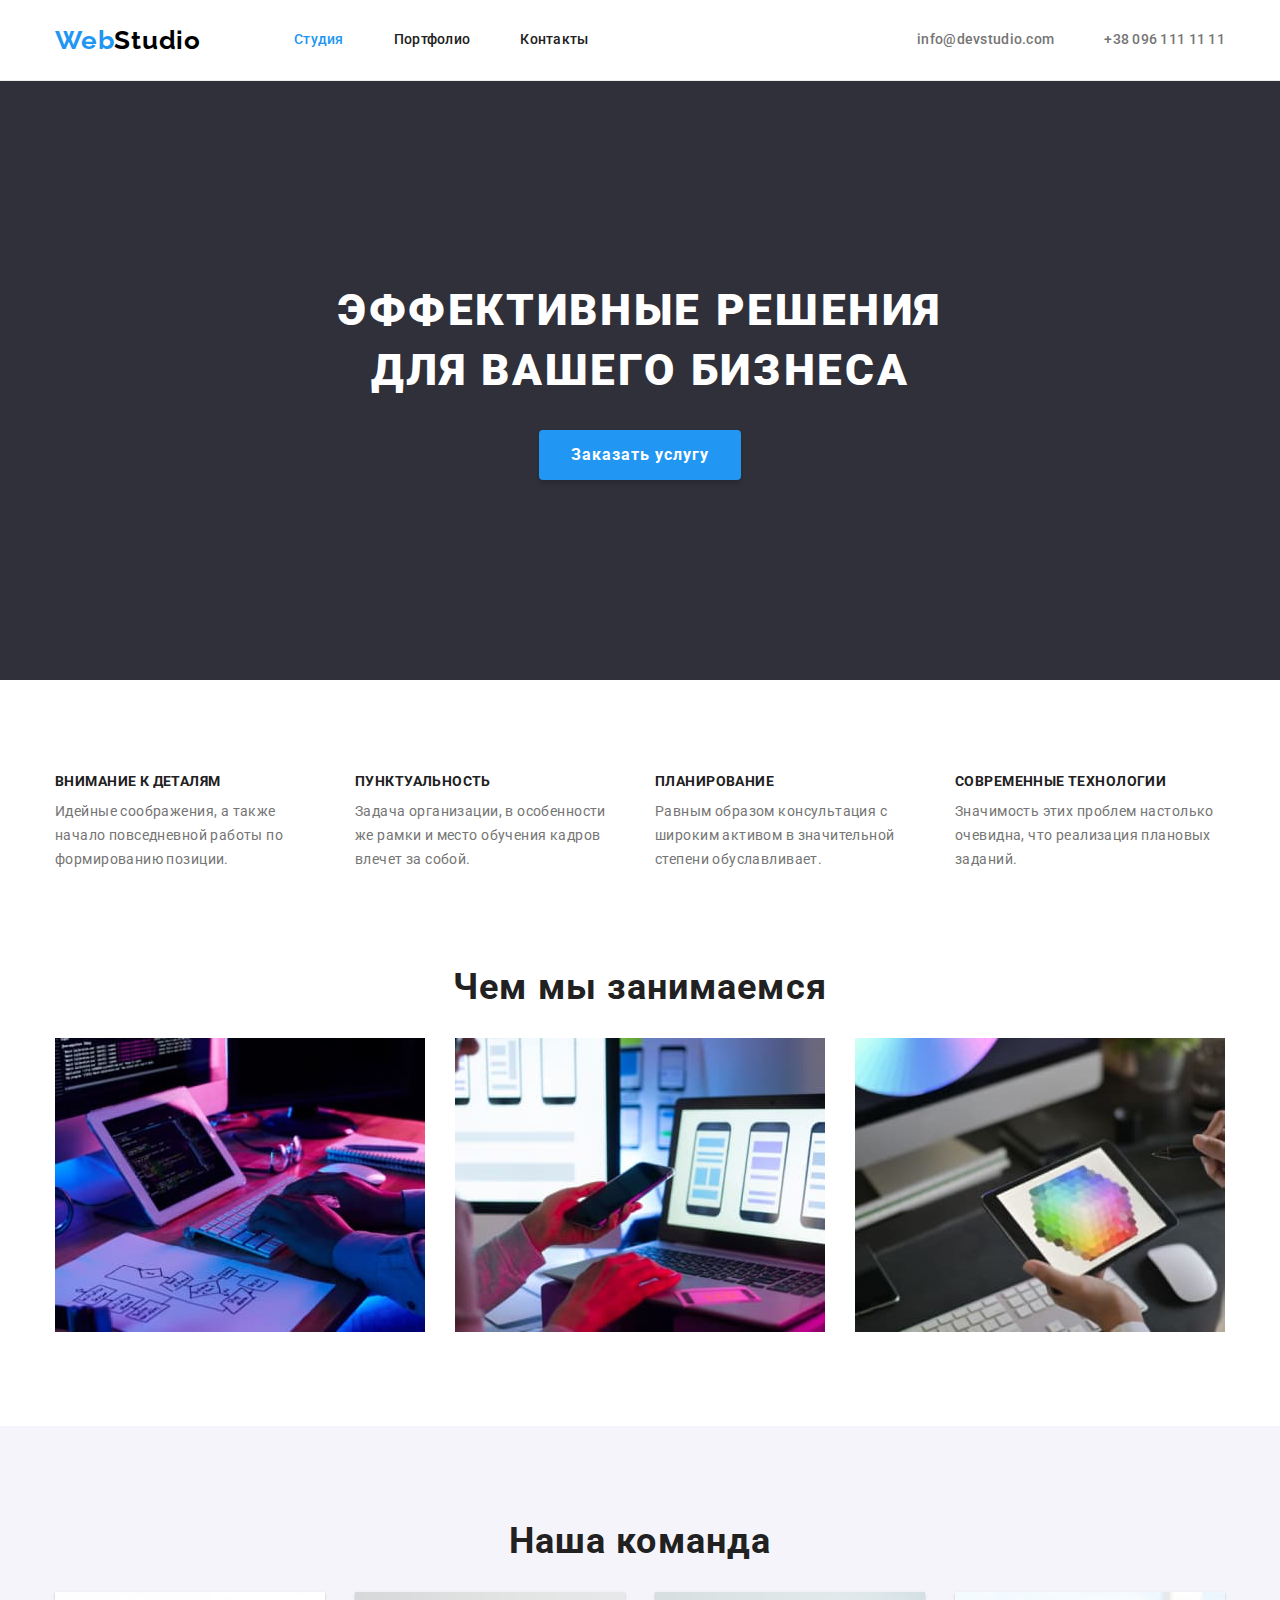
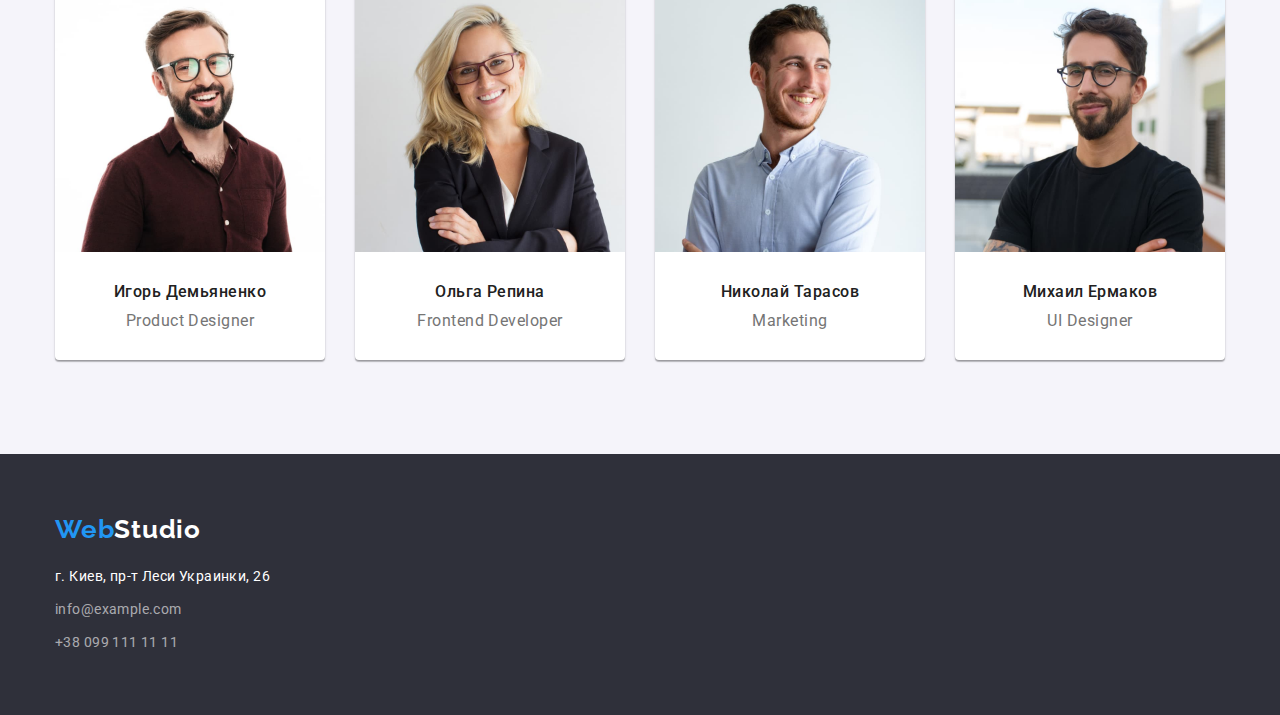
==== commit 151936c2: "Добавлет контейнер хедеру" ====
--- a/index.html
+++ b/index.html
@@ -15,7 +15,7 @@
 
     <!-- Верхняя линия-->
         <header class="header">
-        <div class="header-container">
+        <div class="header-container container">
         <nav class="header-nav">
             <a href="./index.html" lang="en" class="logo link"><span>Web</span>Studio</a>
             <ul class="header-nav-list list">
